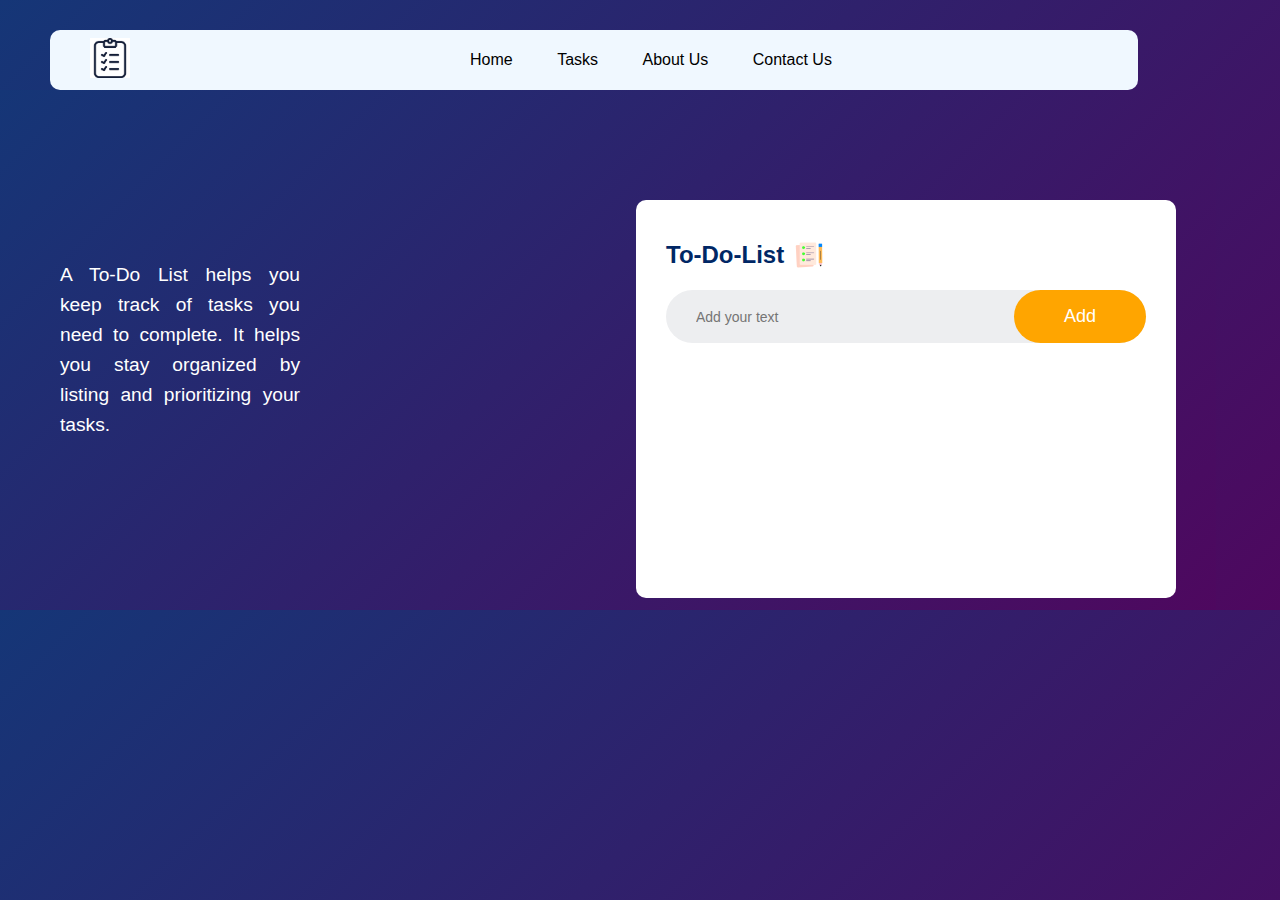
==== home.html @ 9c81fbcf "Third Commit" ====
<!DOCTYPE html>
<html lang="en">

<head>
    <meta charset="UTF-8">
    <meta name="viewport" content="width=device-width, initial-scale=1.0">
    <title>To-Do-List Homepage</title>
    <link rel="stylesheet" href="./styles.css">
</head>

<body style=" background: linear-gradient(135deg, #153677, #4e085f);">
    <header>
        <div class="logoo">
            <img src="./images/logoo.png" alt="Logo">
        </div>
        <div class="nav-links">
            <nav>
                <ul class="links">
                    <a href="#">Home </a>
                    <a href="#">Tasks </a>
                    <a href="#"> About Us</a>
                    <a href="#"> Contact Us </a>
                </ul>
            </nav>
        </div>
    </header>

    <div class="container">
        <div class="info">
            <p>
                A To-Do List helps you keep track of tasks you need to complete. It helps you stay organized by listing
                and
                prioritizing your tasks.
            </p>
        </div>
        <div class="todo-app">
            <h2>To-Do-List <img src="./images/icon.png" alt="icon"></h2>
            <div class="row">
                <input type="text" id="input-box" placeholder="Add your text">
                <button onclick="addTask()">Add</button>
            </div>
            <ul id="list-container">
                <!-- <li class="checked">Task 1</li>
               <li>Task 2</li>
               <li>Task 3</li> -->
            </ul>
        </div>


    </div>
    <script src="./script.js"></script>
</body>

</html>
---- styles.css ----
* {
  margin: 0;
  padding: 0;
  box-sizing: border-box;
  font-family: "poppins", sans-serif;
}

header {
  display: flex;
  margin-left: 50px;
  display: flex;
  margin-top: 30px;
  text-align: center;
  align-items: center;
  background-color: aliceblue;
  width: 85%;
  height: 60px;
  border-radius: 10px;
}
header img {
  width: 40px;
  height: fit-content;
  margin-right: 250px;
  margin-left: 40px;
}

header ul {
  margin: 50px;
}
header ul a {
  text-decoration: none;
  color: black;
  text-align: center;
  margin-left: 40px;
}
/* 
.info-container {
  box-sizing: border-box;
  background-color: #ffffff97;
  width: 85%;
  margin-top: 50px;
  margin-left: 50px;
  border-radius: 5px;
  height: 350px;
  display: flex;
  align-items: center;
  align-content: space-between;
} */

.info p {
  width: 300px;
  line-height: 30px;
  word-spacing: 2px;
  margin: 60px 20px;
  padding: 100px 30px;
  color: white;
  display: flex;
  font-size: larger;
  text-align: justify;
  
}

.container {
  width: 95%;
  min-height: 50vh;
  background: linear-gradient(135deg, #153677, #4e085f);
  padding: 10px;
  display: flex;
  margin-right: 1px;
}
.todo-app {
  width: 100%;
  background-color: white;
  max-width: 540px;
  margin: 100px auto 2px;
  padding: 40px 30px 70px;
  border-radius: 10px;
  margin-right: 30px;
}
.todo-app h2 {
  color: #002765;
  display: flex;
  align-items: center;
  margin-bottom: 20px;
}
.todo-app h2 img {
  width: 30px;
  margin-left: 10px;
}

.row {
  display: flex;
  align-items: center;
  align-content: space-around;
  background: #edeef0;
  border-radius: 30px;
  padding-left: 20px;
  margin-bottom: 25px;
  width: 100%;
}

input {
  flex: 1;
  border: none;
  outline: none;
  background: transparent;
  padding: 10px;
  font-size: 14px;
}
button {
  border: none;
  outline: none;
  padding: 16px 50px;
  color: #fff;
  font-size: 18px;
  cursor: pointer;
  border-radius: 40px;
  background-color: orange;
}

ul li {
  list-style: none;
  font-size: 17px;
  padding: 12px 8px 12px 50px;
  user-select: none;
  cursor: pointer;
  position: relative;
}

ul li::before {
  content: "";
  position: absolute;
  height: 28px;
  width: 28px;
  border-radius: 50%;
  background-image: url(images/unchecked.png);
  background-size: cover;
  background-position: center;
  /* margin-left: -40px;
    margin-top: -6px; */
  top: 12px;
  left: 8px;
}

ul li.checked {
  color: #555;
  text-decoration: line-through;
}

ul li.checked::before {
  background-image: url(images/checked.png);
}

ul li span {
  position: absolute;
  right: 0;
  top: 5px;
  width: 40px;
  height: 40px;
  font-size: 22px;
  color: #555;
  line-height: 40px;
  text-align: center;
  border-radius: 50%;
}

ul li span:hover {
  background: #edeef0;
}
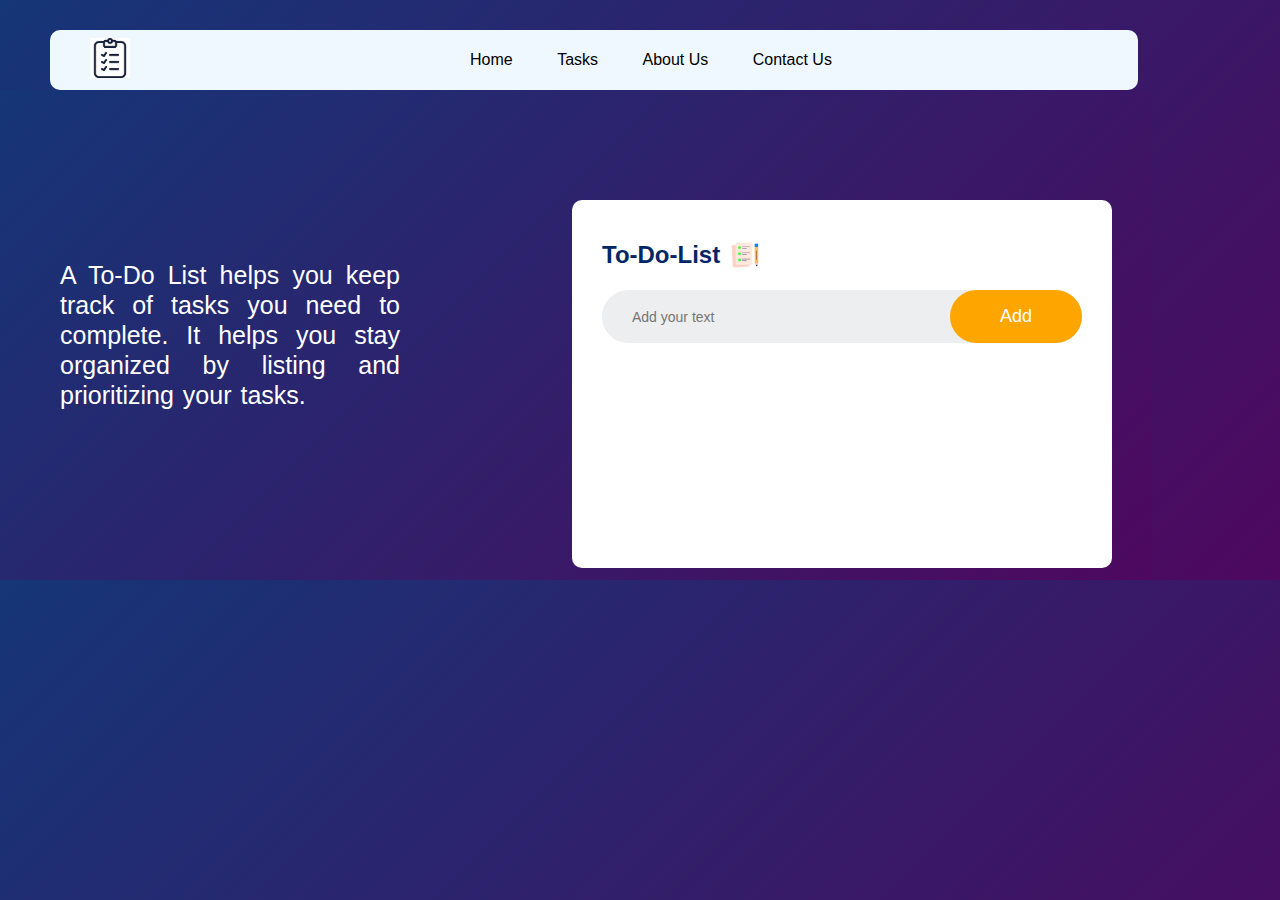
==== commit 1072d400: "Fourth Commit" ====
--- a/home.html
+++ b/home.html
@@ -24,7 +24,6 @@
             </nav>
         </div>
     </header>
-
     <div class="container">
         <div class="info">
             <p>
@@ -46,7 +45,6 @@
             </ul>
         </div>
 
-
     </div>
     <script src="./script.js"></script>
 </body>
--- a/styles.css
+++ b/styles.css
@@ -33,35 +33,22 @@
   text-align: center;
   margin-left: 40px;
 }
-/* 
-.info-container {
-  box-sizing: border-box;
-  background-color: #ffffff97;
-  width: 85%;
-  margin-top: 50px;
-  margin-left: 50px;
-  border-radius: 5px;
-  height: 350px;
-  display: flex;
-  align-items: center;
-  align-content: space-between;
-} */
 
 .info p {
-  width: 300px;
+  width: 400px;
   line-height: 30px;
   word-spacing: 2px;
   margin: 60px 20px;
   padding: 100px 30px;
   color: white;
   display: flex;
-  font-size: larger;
+  font-size: 25px;
   text-align: justify;
-  
+
 }
 
 .container {
-  width: 95%;
+  width:90%;
   min-height: 50vh;
   background: linear-gradient(135deg, #153677, #4e085f);
   padding: 10px;
